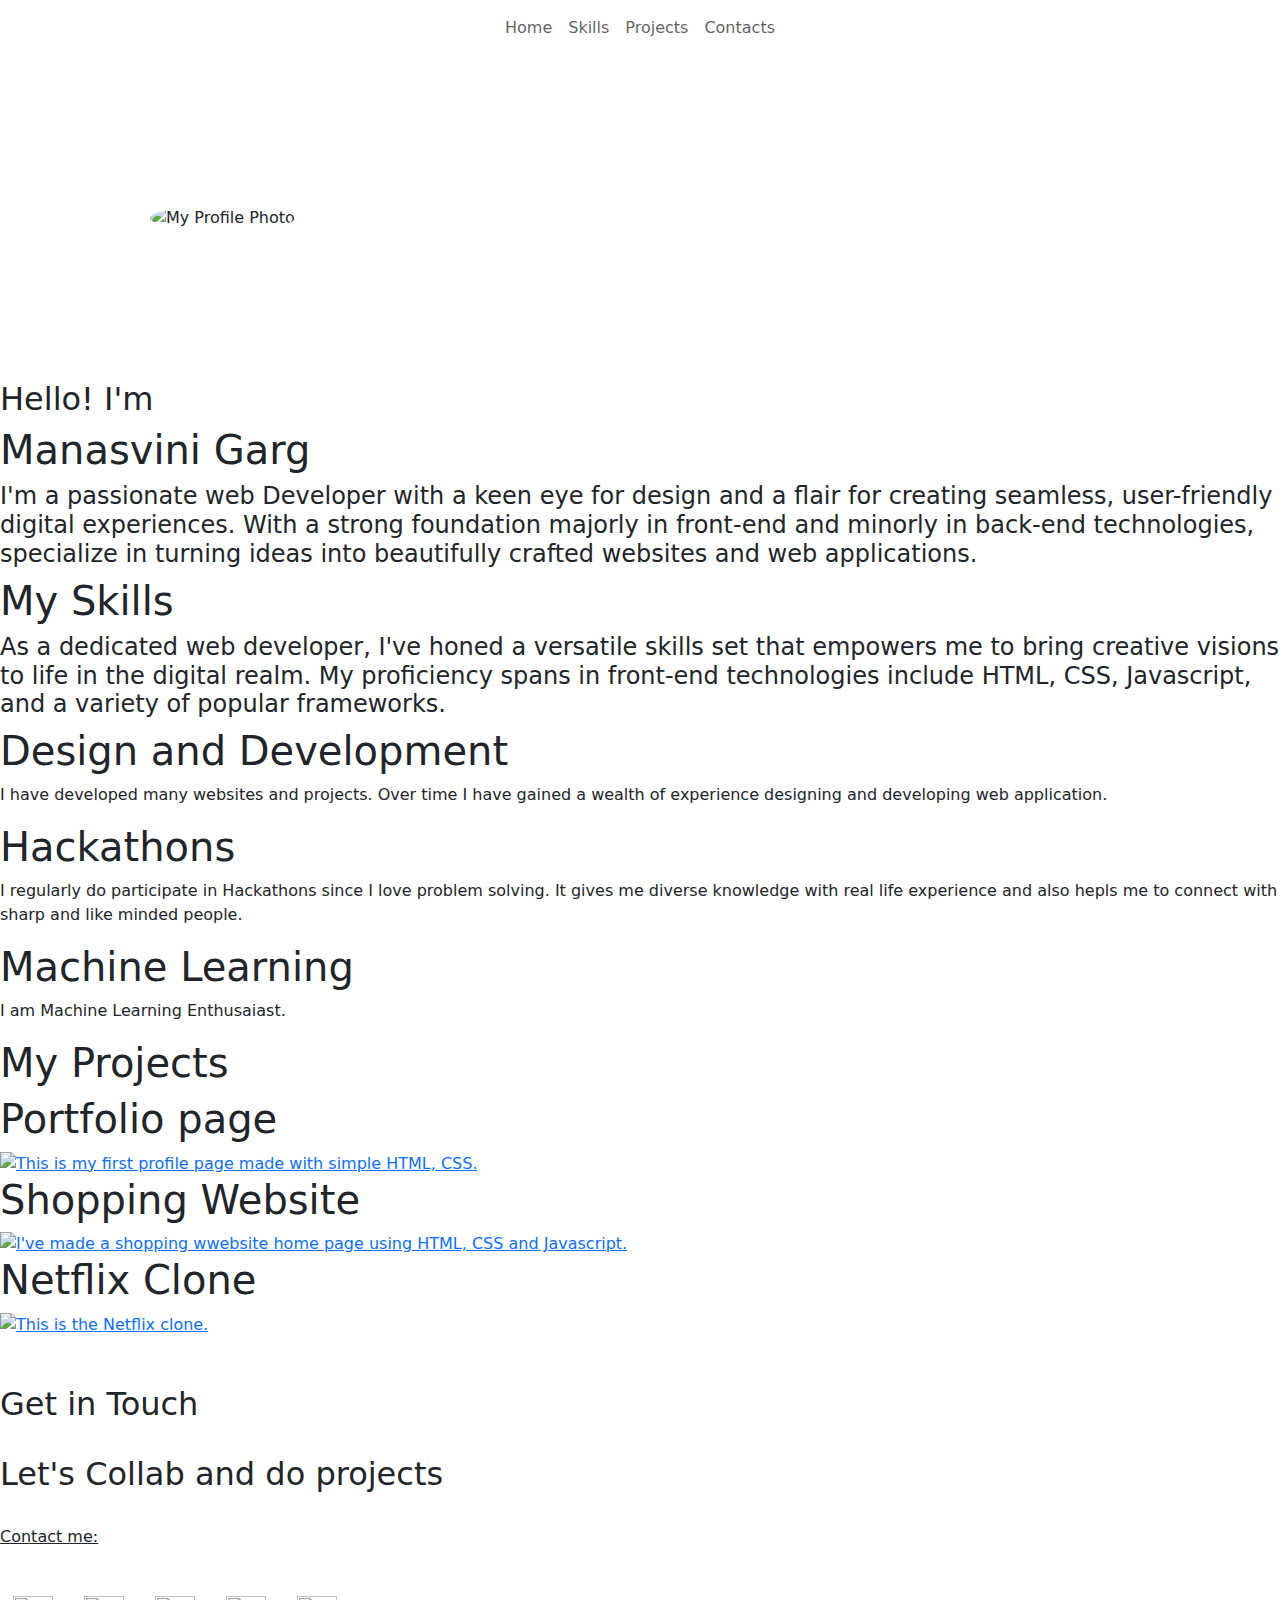
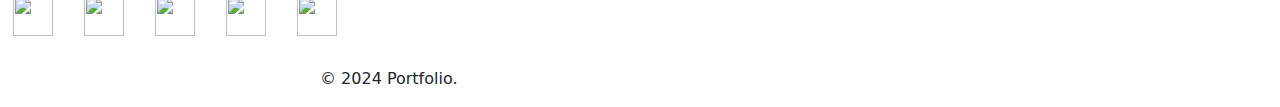
==== index.html @ 326d45d4 "Add files via upload" ====
<!DOCTYPE html>
<html lang="en">
<head>
    <meta charset="UTF-8">
    <meta name="viewport" content="width=device-width, initial-scale=1.0">
    <title>Portfolio</title>

    <link rel="stylesheet" href="index.css"/>

    <link href="https://cdn.jsdelivr.net/npm/bootstrap@5.3.3/dist/css/bootstrap.min.css" rel="stylesheet" integrity="sha384-QWTKZyjpPEjISv5WaRU9OFeRpok6YctnYmDr5pNlyT2bRjXh0JMhjY6hW+ALEwIH" crossorigin="anonymous">
</head>
<body>

    <header class="header_section">
        <div class="container">
            <nav class="navbar navbar-expand-lg custom_nav-container">
                <div class="collapse navbar-collapse" id="navbarSupportedContent">
                    <ul class="navbar-nav mx-auto">

                    <li class="nav-item active"><a class="nav-link" href="index.html">Home</a></li>
                    <li class="nav-item"><a class="nav-link" href="#page1">Skills</a></li>
                    <li class="nav-item"><a class="nav-link" href="#page2">Projects</a></li>
                    <div class="nav-item">
                        <a class="nav-link" href="#page3">Contacts</a>
                    </div>
                    </ul>
                </div>
            </nav>
        </div>
    </header>
    

    <div id="main">
        <div id="page">

            <img src="Myphoto.jpeg" style="padding:150px; border-radius: 50%;" alt="My Profile Photo" />

            <div id="text">
                <h2>Hello! I'm </h2>
                
                <h1> Manasvini Garg</h1>
                <h4>
                    I'm a passionate web Developer with a keen eye for design and a flair for creating seamless, user-friendly digital experiences. With a strong foundation majorly in front-end and minorly in back-end technologies, specialize in turning ideas into beautifully crafted websites and web applications.
                </h4>
            </div>
            
        </div>
    </div>


    <div id="page1">
        <div id="right">
            <div id="text1">
                <h1>My Skills</h1>
                <h4>
                    As a dedicated web developer, I've honed a versatile skills set that empowers me to bring creative visions to life in the digital realm. My proficiency spans in front-end technologies include HTML, CSS, Javascript, and a variety of popular frameworks. 
                </h4>
            </div>
        </div>
        <div id="left">
            <div class="box">
                <h1>Design and Development</h1>
                <p>
                    I have developed many websites and projects. Over time I have gained a wealth of experience designing and developing web application.
                </p>   
            </div>
            <div class="box">
                <h1>Hackathons</h1>
                <p>
                    I regularly do participate in Hackathons since I love problem solving. It gives me diverse knowledge with real life experience and also hepls me to connect with sharp and like minded people.
                </p>
            </div>
            <div class="box">
                <h1>Machine Learning</h1>
                <p>I am Machine Learning Enthusaiast.</p>
            </div>
        </div>
    </div>


    <!--page2-->
    <div id="page2">
        <div id="text4">
            <h1>My Projects</h1>
        </div>
        <div id="project">
            <div class="projects p1">
                <div id="text3">
                    <h1>Portfolio page</h1>
                </div>
                <div id="image">
                    <a href="profilepage.html">
                        <img src="portfolio.png" alt="This is my first profile page made with simple HTML, CSS."/>
                    </a>
                </div>
               
            </div>
            <div class="projects p2">
                <div id="text3">
                    <h1>Shopping Website</h1>
                </div>
                <div id="image">
                    <a href="Online shopping project.htm">
                        <img src="./Shopping.png" alt="I've made a shopping wwebsite home page using HTML, CSS and Javascript."/>
                    </a>
                </div>
            </div>
            <div class="projects p3">
                <div id="text3">
                    <h1>Netflix Clone</h1>
                </div>
                <div id="image">
                    <a href="index(Netflix).html">
                        <img src="netflix clone.jpeg" alt="This is the Netflix clone."/>
                    </a>
                </div>
            </div>
        </div>
    </div>

    <!--footer-->
    <section class="end">
        <div id="page3" class="contact-me">
            <br /><br />
            <h2>Get in Touch</h2>
            <br />

            <h2 class="collab">Let's Collab and do projects</h2>
            <br />

            <p><u>Contact me:</u></p>
            <br />

            <a class="btn" href="Mailto:manasvinigarg@gmail.com">
                <img src="./gmail.png" width="40px" height="40px"/>
            </a>

            <a class="btn" href="https://www.linkedin.com/in/manasvini-garg-5540b6265?utm_source=share&utm_campaign=share_via&utm_content=profile&utm_medium=android_app">
                <img src="linkdin.png" width="40px" height="40px"/>
            </a>

            <a class="btn" href="https://x.com/ManasviniGarg?t=pC2_q0za_BMSOZcstRICgw&s=09">
                <img src="twitter.jpg" width="40px" height="40px"/>
            </a>

            <a class="btn" href="https://github.com/Manasvinigarg">
                <img src="github.png" width="40px" height="40px"/>
            </a>

            <a class="btn" href="https://www.instagram.com/manasvini.garg?igsh=MXdpb3hhb2l6b3Zibw==">
                <img src="insta 2.png" width="40px" height="40px"/>
            </a>
        </div>

        <div class="bottom-container">
            <div style="width:50%; margin-left:auto; margin-right:auto">
            <br>
        <p class="copyright">&copy; 2024 Portfolio.</p>
            </div>
        </div>
    </section>

    

</body>
</html>
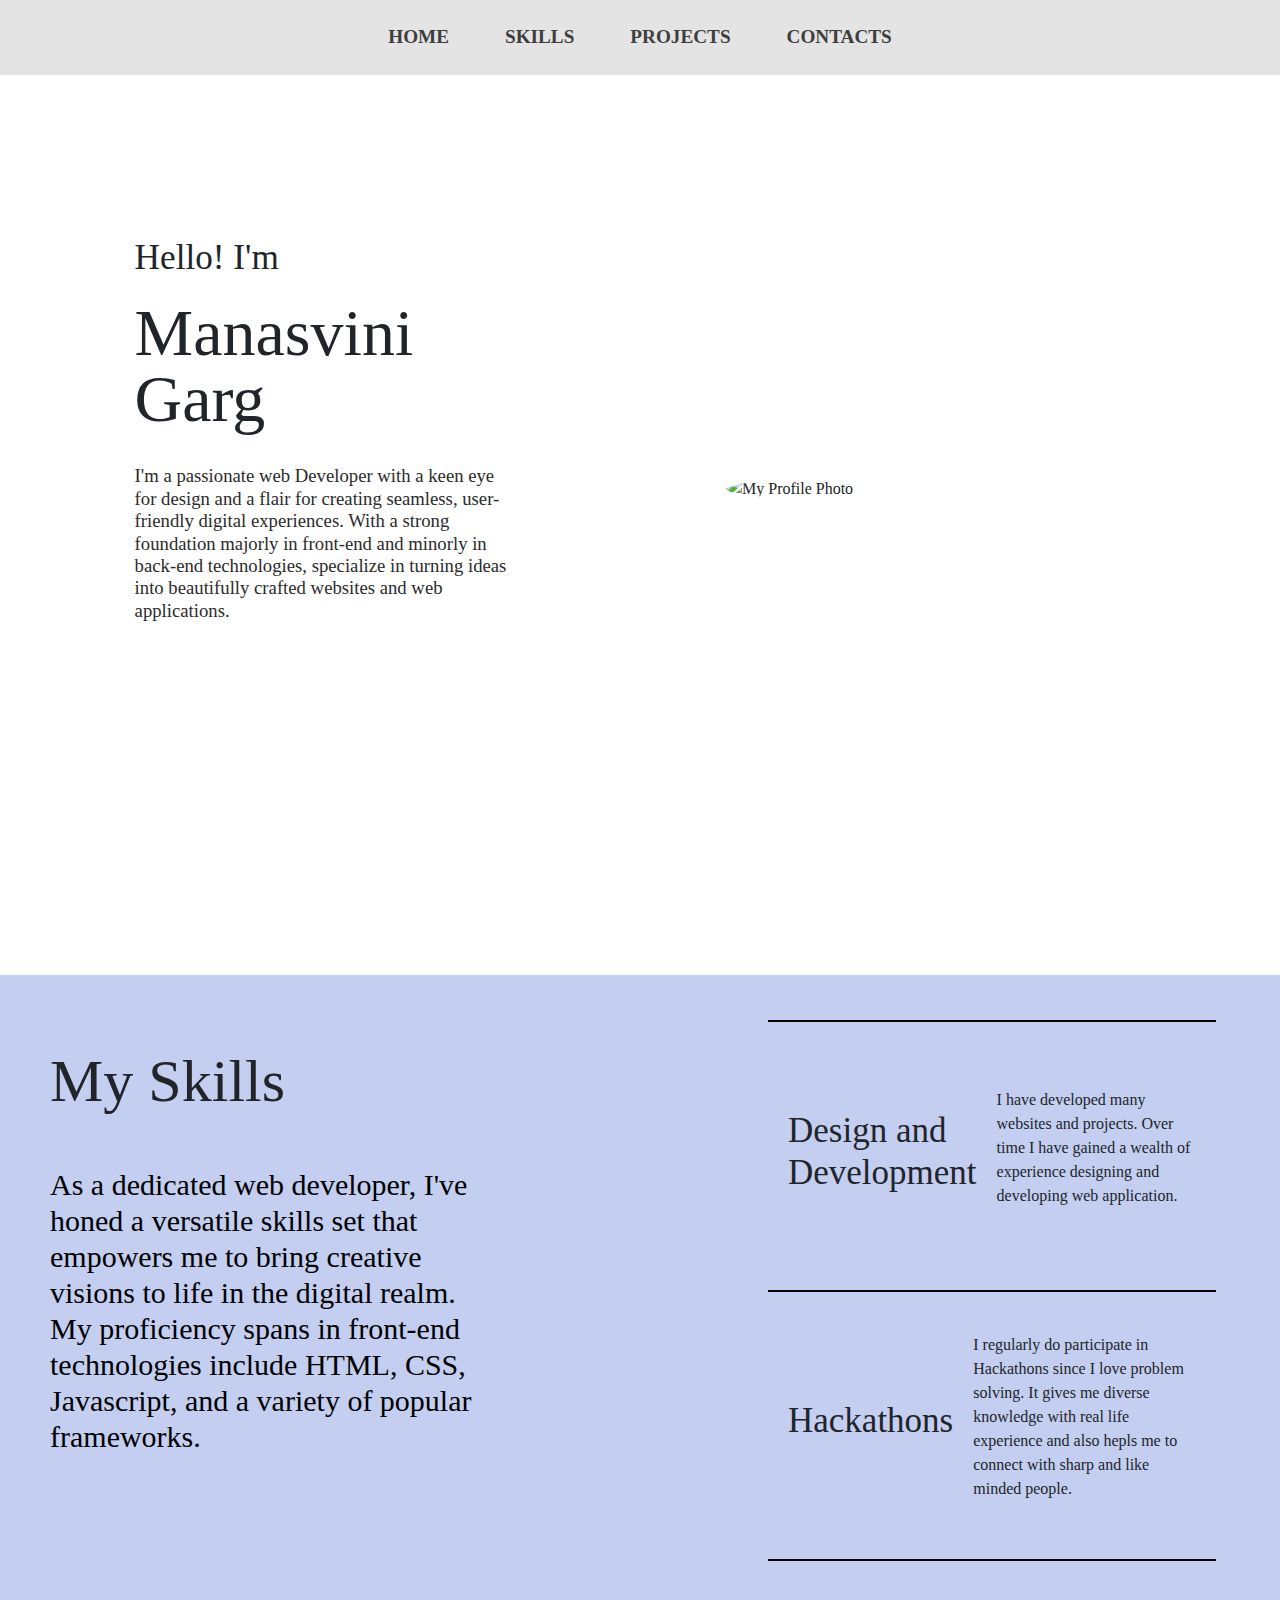
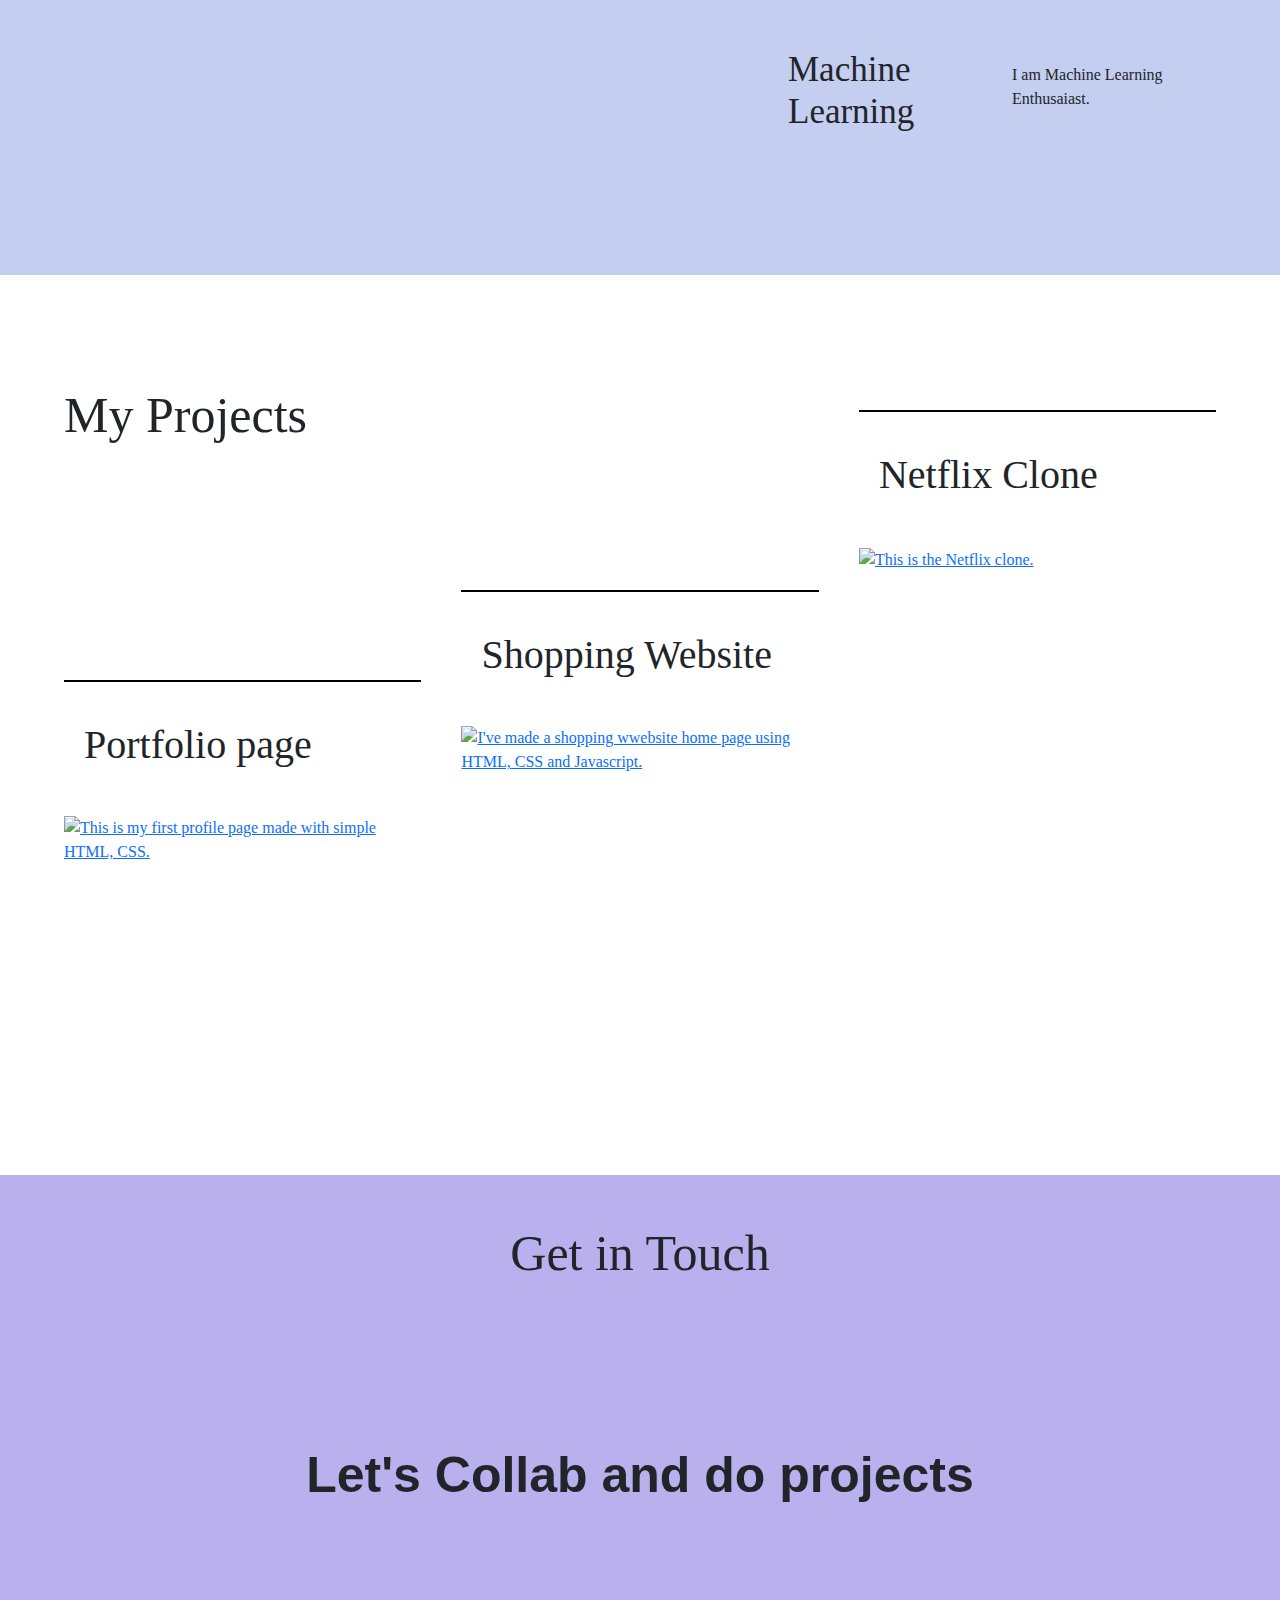
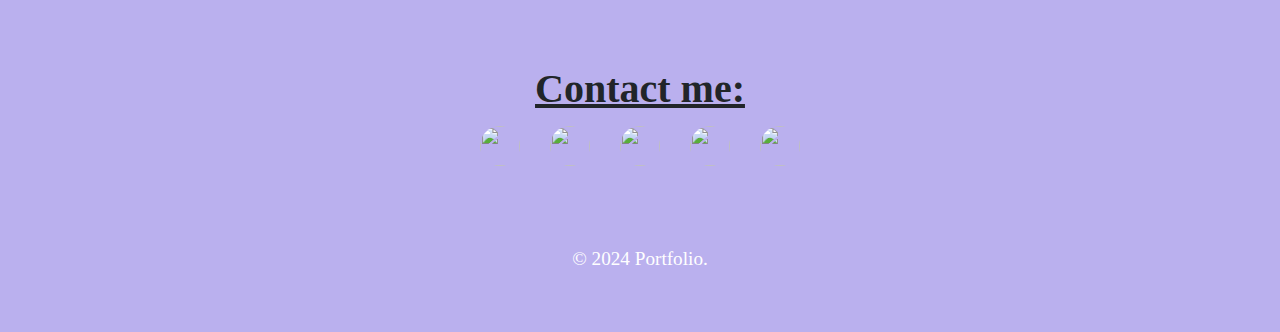
==== commit 493ede6c: "Update index.html" ====
--- a/index.html
+++ b/index.html
@@ -5,7 +5,7 @@
     <meta name="viewport" content="width=device-width, initial-scale=1.0">
     <title>Portfolio</title>
 
-    <link rel="stylesheet" href="index.css"/>
+    <link rel="stylesheet" href="Manasvini's Portfolio/index.css"/>
 
     <link href="https://cdn.jsdelivr.net/npm/bootstrap@5.3.3/dist/css/bootstrap.min.css" rel="stylesheet" integrity="sha384-QWTKZyjpPEjISv5WaRU9OFeRpok6YctnYmDr5pNlyT2bRjXh0JMhjY6hW+ALEwIH" crossorigin="anonymous">
 </head>
@@ -163,4 +163,4 @@
     
 
 </body>
-</html>+</html>
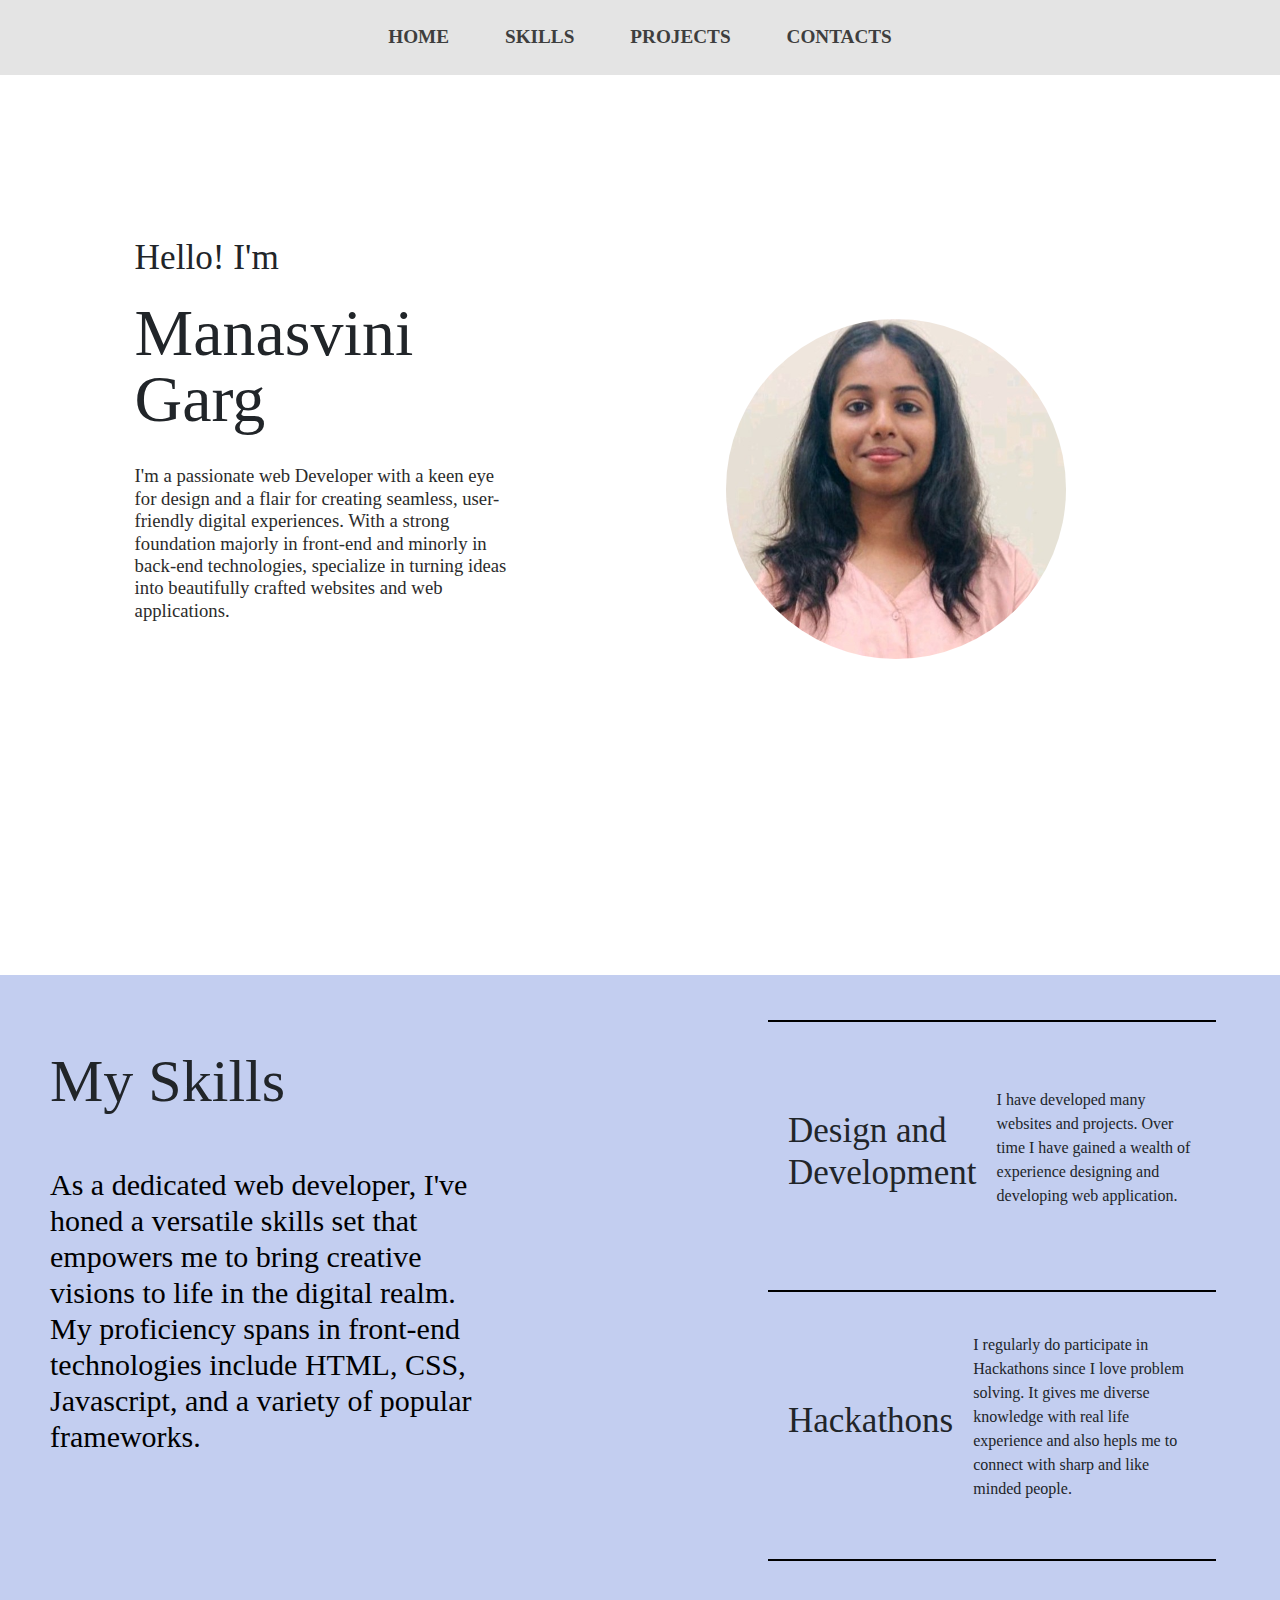
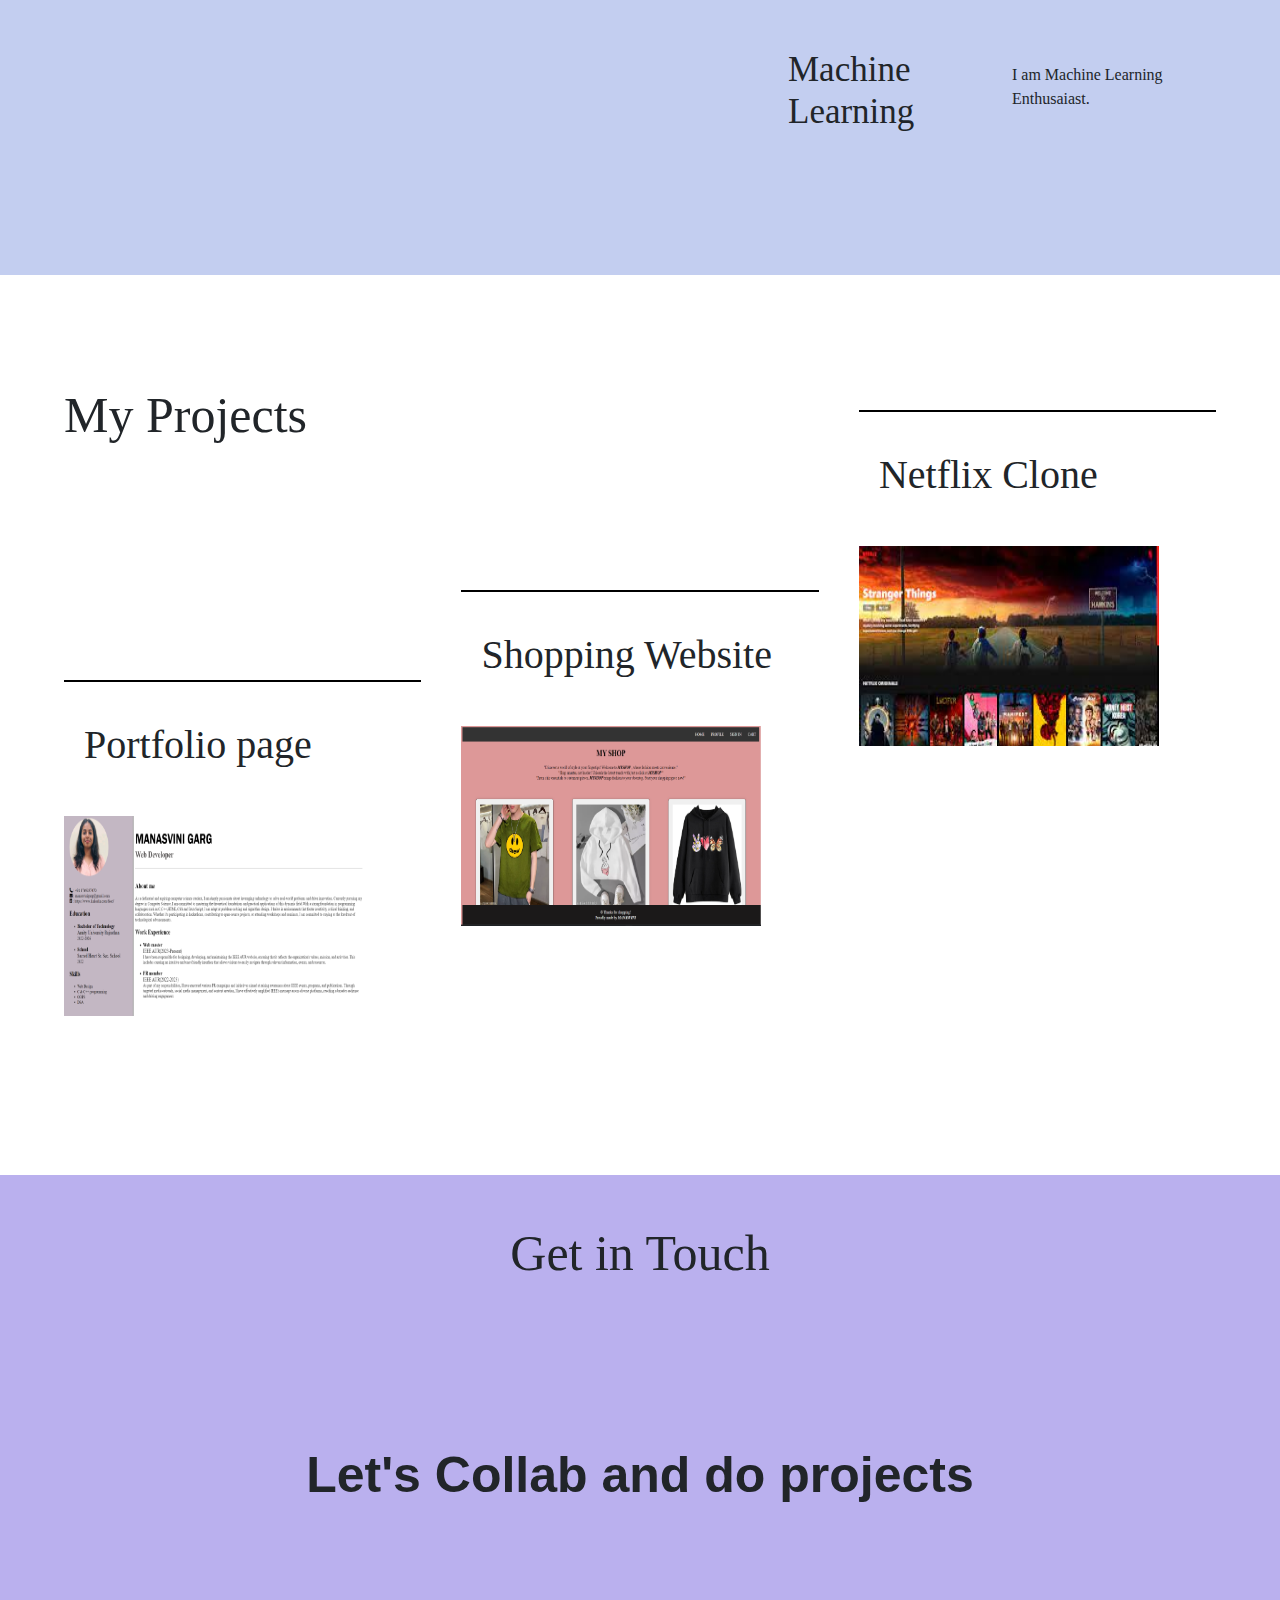
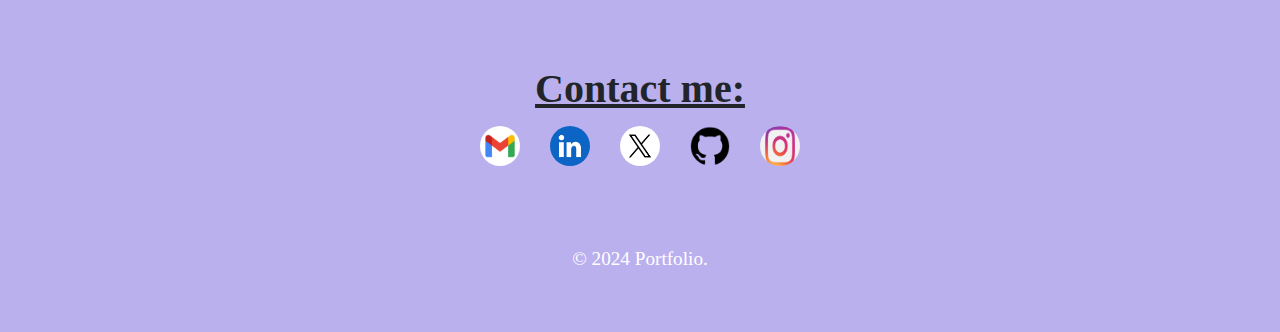
==== commit 4125dc62: "Update index.html" ====
--- a/index.html
+++ b/index.html
@@ -33,7 +33,7 @@
     <div id="main">
         <div id="page">
 
-            <img src="Myphoto.jpeg" style="padding:150px; border-radius: 50%;" alt="My Profile Photo" />
+            <img src="Manasvini's Portfolio/Myphoto.jpeg" style="padding:150px; border-radius: 50%;" alt="My Profile Photo" />
 
             <div id="text">
                 <h2>Hello! I'm </h2>
@@ -90,7 +90,7 @@
                 </div>
                 <div id="image">
                     <a href="profilepage.html">
-                        <img src="portfolio.png" alt="This is my first profile page made with simple HTML, CSS."/>
+                        <img src="Manasvini's Portfolio/portfolio.png" alt="This is my first profile page made with simple HTML, CSS."/>
                     </a>
                 </div>
                
@@ -101,7 +101,7 @@
                 </div>
                 <div id="image">
                     <a href="Online shopping project.htm">
-                        <img src="./Shopping.png" alt="I've made a shopping wwebsite home page using HTML, CSS and Javascript."/>
+                        <img src="Manasvini's Portfolio/Shopping.png" alt="I've made a shopping wwebsite home page using HTML, CSS and Javascript."/>
                     </a>
                 </div>
             </div>
@@ -111,7 +111,7 @@
                 </div>
                 <div id="image">
                     <a href="index(Netflix).html">
-                        <img src="netflix clone.jpeg" alt="This is the Netflix clone."/>
+                        <img src="Manasvini's Portfolio/netflix clone.jpeg" alt="This is the Netflix clone."/>
                     </a>
                 </div>
             </div>
@@ -132,23 +132,23 @@
             <br />
 
             <a class="btn" href="Mailto:manasvinigarg@gmail.com">
-                <img src="./gmail.png" width="40px" height="40px"/>
+                <img src="Manasvini's Portfolio/gmail.png" width="40px" height="40px"/>
             </a>
 
             <a class="btn" href="https://www.linkedin.com/in/manasvini-garg-5540b6265?utm_source=share&utm_campaign=share_via&utm_content=profile&utm_medium=android_app">
-                <img src="linkdin.png" width="40px" height="40px"/>
+                <img src="Manasvini's Portfolio/linkdin.png" width="40px" height="40px"/>
             </a>
 
             <a class="btn" href="https://x.com/ManasviniGarg?t=pC2_q0za_BMSOZcstRICgw&s=09">
-                <img src="twitter.jpg" width="40px" height="40px"/>
+                <img src="Manasvini's Portfolio/twitter.jpg" width="40px" height="40px"/>
             </a>
 
             <a class="btn" href="https://github.com/Manasvinigarg">
-                <img src="github.png" width="40px" height="40px"/>
+                <img src="Manasvini's Portfolio/github.png" width="40px" height="40px"/>
             </a>
 
             <a class="btn" href="https://www.instagram.com/manasvini.garg?igsh=MXdpb3hhb2l6b3Zibw==">
-                <img src="insta 2.png" width="40px" height="40px"/>
+                <img src="Manasvini's Portfolio/insta 2.png" width="40px" height="40px"/>
             </a>
         </div>
 
